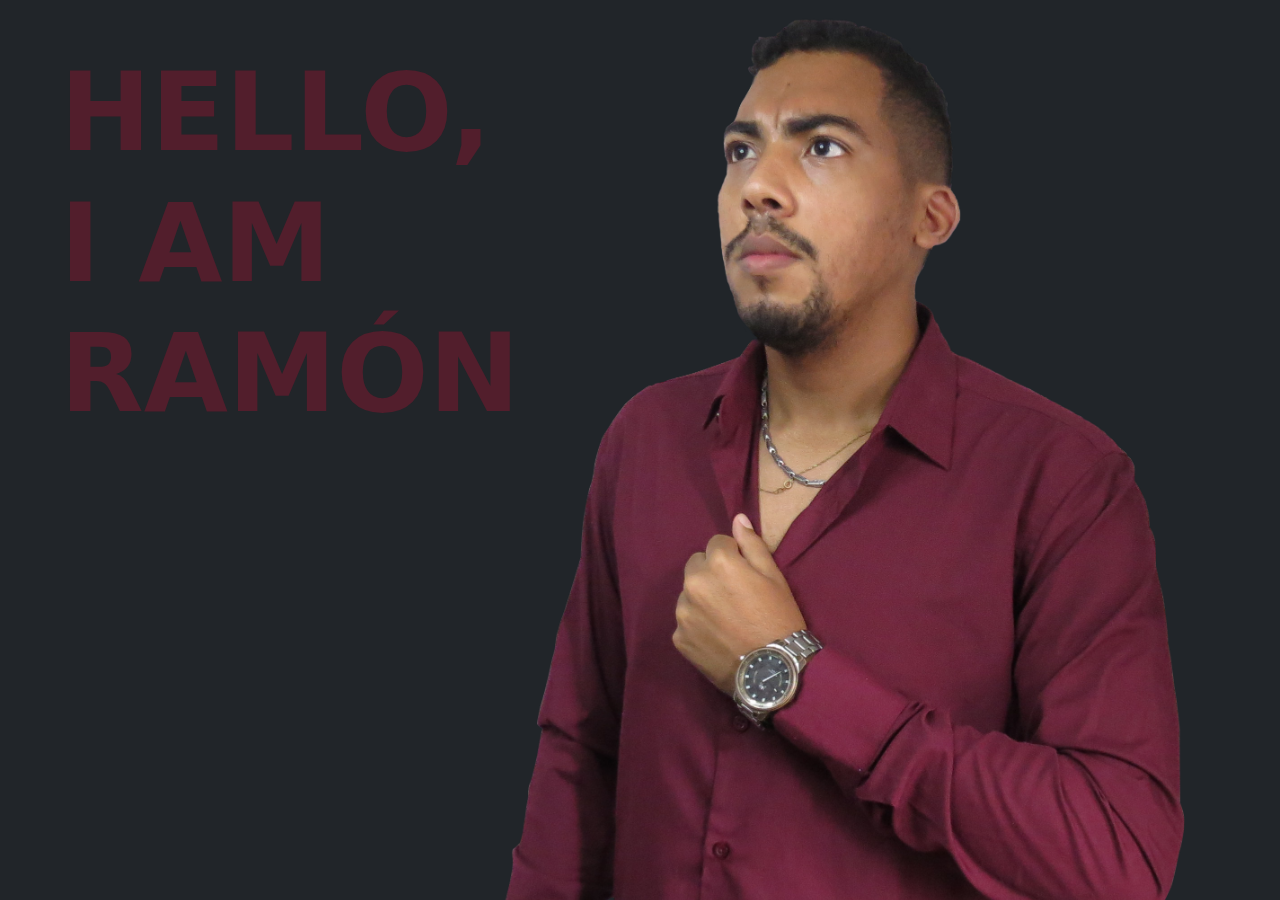
==== index.html @ e4e16ec5 "Listo para subir" ====
<!DOCTYPE html>
<html lang="en">

<head>
  <meta charset="UTF-8">
  <meta http-equiv="X-UA-Compatible" content="IE=edge">
  <meta name="viewport" content="width=device-width, initial-scale=1.0">
  <title>Ramon Lopez | Home</title>
  <link rel="stylesheet" href="./css/style.css">
  <script src="./alo.js"></script>
</head>

<body class="bg-dark">
  <main>
    <div class="container-fluid">
      <div class="d-flex flex-wrap">
        <div class="w-50 mt-5">
          <h1 class="ft-regulador">

            <a class="text-decoration-none" href="./works/index.html" style="color: #521e2c;">
              <div class="align-self-start ps-lg-5 ps-sm-3 on-hover-40 animate  animate-hello">
              </div>
            </a>
            <a href="./contact/index.html" class="text-decoration-none" style="color: #521e2c;">
              <div class="align-self-start ps-lg-5 ps-sm-3 on-hover-40 animate delay04 animate-IAM">

              </div>
            </a>
            <a href="./about/index.html" class="text-decoration-none" style="color: #521e2c;">
              <div class="align-self-start ps-lg-5 ps-sm-3 on-hover-40 animate delay08 animate-RAMON">

              </div>
            </a>

          </h1>
        </div>
        <div class="me-3 p-2 ">
          <div class="bg-img">

          </div>
        </div>
      </div>
    </div>
  </main>
</body>

</html>
---- css/style.css ----
@charset "UTF-8";
.ft-regulador {
  font-size: 6.8rem;
  font-weight: bolder;
}

.bg-img {
  z-index: -9;
  position: fixed;
  top: 0;
  right: 0;
  bottom: 0;
  left: 35%;
  background-image: url("../assets/img/ramon.png");
  background-repeat: no-repeat;
  background-size: cover;
  -webkit-animation: bg-photo 1.2s cubic-bezier(0.5, 0.6, 0.6, 1);
  animation: bg-photo 1.2s cubic-bezier(0.5, 0.6, 0.6, 1);
  -webkit-animation-duration: 1.2s;
  animation-duration: 1.2s;
  -webkit-animation-timing-function: cubic-bezier(0.5, 0.6, 0.6, 1);
  animation-timing-function: cubic-bezier(0.5, 0.6, 0.6, 1);
  -webkit-animation-delay: 0s;
  animation-delay: 0s;
  -webkit-animation-iteration-count: 1;
  animation-iteration-count: 1;
  -webkit-animation-direction: normal;
  animation-direction: normal;
  animation-fill-mode: backwards;
  -webkit-animation-play-state: running;
  animation-play-state: running;
  -webkit-animation-name: bg-photo;
  animation-name: bg-photo;
  -webkit-animation-fill-mode: backwards;
  animation-fill-mode: backwards;
}

.bg-jumbotron04 {
  background-image: url(../assets/img/Safety.png);
  background-position: center;
  background-size: cover;
  background-repeat: no-repeat;
  -o-object-fit: cover;
  object-fit: cover;
  -ms-interpolation-mode: nearest-neighbor;
  image-rendering: -moz-crisp-edges;
  image-rendering: pixelated;
}

.bg-jumbotron04:hover {
  background-image: url(../assets/img/Safety2.png);
  background-position: center;
  background-size: cover;
  background-repeat: no-repeat;
  -o-object-fit: cover;
  object-fit: cover;
  -ms-interpolation-mode: nearest-neighbor;
  image-rendering: -moz-crisp-edges;
  image-rendering: pixelated;
  -webkit-animation: animate 0.8s cubic-bezier(0.2, 0.6, 0.2, 1);
  animation: animate 0.8s cubic-bezier(0.2, 0.6, 0.2, 1);
  -webkit-animation-fill-mode: backwards;
  animation-fill-mode: backwards;
}

.bg-jumbotron03 {
  background-image: url(../assets/img/Sisdeci.png);
  background-position: center;
  background-size: cover;
  background-repeat: no-repeat;
  -o-object-fit: cover;
  object-fit: cover;
  -ms-interpolation-mode: nearest-neighbor;
  image-rendering: -moz-crisp-edges;
  image-rendering: pixelated;
}

.bg-jumbotron03:hover {
  background-image: url(../assets/img/pf-s73-eve-set-14-mockup3343432.png);
  background-position: center;
  background-size: cover;
  background-repeat: no-repeat;
  -o-object-fit: cover;
  object-fit: cover;
  -ms-interpolation-mode: nearest-neighbor;
  image-rendering: -moz-crisp-edges;
  image-rendering: pixelated;
  -webkit-animation: animate 0.8s cubic-bezier(0.2, 0.6, 0.2, 1);
  animation: animate 0.8s cubic-bezier(0.2, 0.6, 0.2, 1);
  -webkit-animation-fill-mode: backwards;
  animation-fill-mode: backwards;
}

.bg-jumbotron02 {
  background-image: url(../assets/img/Catarsis2.png);
  background-position: center;
  background-size: cover;
  background-repeat: no-repeat;
  -o-object-fit: cover;
  object-fit: cover;
  -ms-interpolation-mode: nearest-neighbor;
  image-rendering: -moz-crisp-edges;
  image-rendering: pixelated;
}

.bg-jumbotron02:hover {
  background-image: url(../assets/img/Catarsis.png);
  background-position: center;
  background-size: cover;
  background-repeat: no-repeat;
  -o-object-fit: cover;
  object-fit: cover;
  -ms-interpolation-mode: nearest-neighbor;
  image-rendering: -moz-crisp-edges;
  image-rendering: pixelated;
  -webkit-animation: animate 0.8s cubic-bezier(0.2, 0.6, 0.2, 1);
  animation: animate 0.8s cubic-bezier(0.2, 0.6, 0.2, 1);
  -webkit-animation-fill-mode: backwards;
  animation-fill-mode: backwards;
}

.bg-jumbotron01 {
  background-image: url(../assets/img/Marabans.png);
  background-position: center;
  background-size: cover;
  background-repeat: no-repeat;
  -o-object-fit: cover;
  object-fit: cover;
  -ms-interpolation-mode: nearest-neighbor;
  image-rendering: -moz-crisp-edges;
  image-rendering: pixelated;
}

.bg-jumbotron01:hover {
  background-image: url(../assets/img/Maraban_Mockup.png);
  background-position: center;
  background-size: cover;
  background-repeat: no-repeat;
  -o-object-fit: cover;
  object-fit: cover;
  -ms-interpolation-mode: nearest-neighbor;
  image-rendering: -moz-crisp-edges;
  image-rendering: pixelated;
  -webkit-animation: animate 0.8s cubic-bezier(0.2, 0.6, 0.2, 1);
  animation: animate 0.8s cubic-bezier(0.2, 0.6, 0.2, 1);
  -webkit-animation-fill-mode: backwards;
  animation-fill-mode: backwards;
}

.animate-hello:after {
  content: "HELLO,";
}

.animate-hello:hover:after {
  content: "WORKS";
}

.animate-IAM:after {
  content: "I AM";
}

.animate-IAM:hover:after {
  content: "CONTACT";
}

.animate-RAMON:after {
  content: "RAMÓN";
}

.animate-RAMON:hover:after {
  content: "ABOUT ME";
}

.animate {
  -webkit-animation: animate 0.8s cubic-bezier(0.2, 0.6, 0.2, 1);
  animation: animate 0.8s cubic-bezier(0.2, 0.6, 0.2, 1);
  -webkit-animation-fill-mode: backwards;
  animation-fill-mode: backwards;
}

.delay04 {
  -webkit-animation-delay: 0.4s;
  animation-delay: 0.4s;
}

.delay08 {
  -webkit-animation-delay: 0.8s;
  animation-delay: 0.8s;
}

.on-hover-40 {
  transition: all 0.4s cubic-bezier(0.2, 0.6, 0.2, 1);
}

.new-font {
  font-size: 3em;
  color: whitesmoke;
}

@-webkit-keyframes bg-photo {
  0% {
    opacity: 0;
    transform: scale(1.1);
  }
  100% {
    opacity: 1;
    transform: scale(1);
  }
}

@keyframes bg-photo {
  0% {
    opacity: 0;
    transform: scale(1.1);
  }
  100% {
    opacity: 1;
    transform: scale(1);
  }
}
@-webkit-keyframes animate {
  0% {
    opacity: 0;
    transform: translateY(3vh);
  }
  100% {
    opacity: 1;
    transform: translateY(0%);
  }
}
@keyframes animate {
  0% {
    opacity: 0;
    transform: translateY(3vh);
  }
  100% {
    opacity: 1;
    transform: translateY(0%);
  }
}
/*Ajustar la imagenes-Responsive*/
@media only screen and (min-width: 320px) and (max-width: 768px) {
  .bg-jumbotron04 {
    background-image: url(../assets/img/Safety2.png);
    background-position: center;
    background-size: cover;
    background-repeat: no-repeat;
    -o-object-fit: cover;
    object-fit: cover;
    -ms-interpolation-mode: nearest-neighbor;
    image-rendering: -moz-crisp-edges;
    image-rendering: pixelated;
  }

  .bg-jumbotron04:hover {
    background-image: url(../assets/img/Safety.png);
    background-position: center;
    background-size: cover;
    background-repeat: no-repeat;
    -o-object-fit: cover;
    object-fit: cover;
    -ms-interpolation-mode: nearest-neighbor;
    image-rendering: -moz-crisp-edges;
    image-rendering: pixelated;
    -webkit-animation: animate 0.8s cubic-bezier(0.2, 0.6, 0.2, 1);
    animation: animate 0.8s cubic-bezier(0.2, 0.6, 0.2, 1);
    -webkit-animation-fill-mode: backwards;
    animation-fill-mode: backwards;
  }

  .bg-jumbotron03 {
    background-image: url(../assets/img/pf-s73-eve-set-14-mockup3343432.png);
    background-position: center;
    background-size: cover;
    background-repeat: no-repeat;
    -o-object-fit: cover;
    object-fit: cover;
    -ms-interpolation-mode: nearest-neighbor;
    image-rendering: -moz-crisp-edges;
    image-rendering: pixelated;
  }

  .bg-jumbotron03:hover {
    background-image: url(../assets/img/Sisdeci.png);
    background-position: center;
    background-size: cover;
    background-repeat: no-repeat;
    -o-object-fit: cover;
    object-fit: cover;
    -ms-interpolation-mode: nearest-neighbor;
    image-rendering: -moz-crisp-edges;
    image-rendering: pixelated;
    -webkit-animation: animate 0.8s cubic-bezier(0.2, 0.6, 0.2, 1);
    animation: animate 0.8s cubic-bezier(0.2, 0.6, 0.2, 1);
    -webkit-animation-fill-mode: backwards;
    animation-fill-mode: backwards;
  }

  .bg-img {
    z-index: -9;
    position: fixed;
    top: 45%;
    right: 0;
    bottom: 0;
    left: 64%;
    background-image: url("../assets/img/ramon.png");
    background-repeat: no-repeat;
    background-size: cover;
    -webkit-animation: bg-photo 1.2s cubic-bezier(0.5, 0.6, 0.6, 1);
    animation: bg-photo 1.2s cubic-bezier(0.5, 0.6, 0.6, 1);
    -webkit-animation-duration: 1.2s;
    animation-duration: 1.2s;
    -webkit-animation-timing-function: cubic-bezier(0.5, 0.6, 0.6, 1);
    animation-timing-function: cubic-bezier(0.5, 0.6, 0.6, 1);
    -webkit-animation-delay: 0s;
    animation-delay: 0s;
    -webkit-animation-iteration-count: 1;
    animation-iteration-count: 1;
    -webkit-animation-direction: normal;
    animation-direction: normal;
    animation-fill-mode: backwards;
    -webkit-animation-play-state: running;
    animation-play-state: running;
    -webkit-animation-name: bg-photo;
    animation-name: bg-photo;
    -webkit-animation-fill-mode: backwards;
    animation-fill-mode: backwards;
  }

  .ft-regulador {
    font-size: 4.4rem;
    font-weight: bolder;
  }

  .ft-p-regul {
    font-size: 1.1rem;
    font-weight: 500;
  }
}
@media (min-width: 768px) and (max-width: 991.98px) {
  .bg-jumbotron04 {
    background-image: url(../assets/img/Safety2.png);
    background-position: center;
    background-size: cover;
    background-repeat: no-repeat;
    -o-object-fit: cover;
    object-fit: cover;
    -ms-interpolation-mode: nearest-neighbor;
    image-rendering: -moz-crisp-edges;
    image-rendering: pixelated;
  }

  .bg-jumbotron04:hover {
    background-image: url(../assets/img/Safety.png);
    background-position: center;
    background-size: cover;
    background-repeat: no-repeat;
    -o-object-fit: cover;
    object-fit: cover;
    -ms-interpolation-mode: nearest-neighbor;
    image-rendering: -moz-crisp-edges;
    image-rendering: pixelated;
    -webkit-animation: animate 0.8s cubic-bezier(0.2, 0.6, 0.2, 1);
    animation: animate 0.8s cubic-bezier(0.2, 0.6, 0.2, 1);
    -webkit-animation-fill-mode: backwards;
    animation-fill-mode: backwards;
  }

  .bg-jumbotron03 {
    background-image: url(../assets/img/pf-s73-eve-set-14-mockup3343432.png);
    background-position: center;
    background-size: cover;
    background-repeat: no-repeat;
    -o-object-fit: cover;
    object-fit: cover;
    -ms-interpolation-mode: nearest-neighbor;
    image-rendering: -moz-crisp-edges;
    image-rendering: pixelated;
  }

  .bg-jumbotron03:hover {
    background-image: url(../assets/img/Sisdeci.png);
    background-position: center;
    background-size: cover;
    background-repeat: no-repeat;
    -o-object-fit: cover;
    object-fit: cover;
    -ms-interpolation-mode: nearest-neighbor;
    image-rendering: -moz-crisp-edges;
    image-rendering: pixelated;
    -webkit-animation: animate 0.8s cubic-bezier(0.2, 0.6, 0.2, 1);
    animation: animate 0.8s cubic-bezier(0.2, 0.6, 0.2, 1);
    -webkit-animation-fill-mode: backwards;
    animation-fill-mode: backwards;
  }

  .bg-img {
    z-index: -9;
    position: fixed;
    top: 45%;
    right: 0;
    bottom: 0;
    left: 64%;
    background-image: url("../assets/img/ramon.png");
    background-repeat: no-repeat;
    background-size: cover;
    -webkit-animation: bg-photo 1.2s cubic-bezier(0.5, 0.6, 0.6, 1);
    animation: bg-photo 1.2s cubic-bezier(0.5, 0.6, 0.6, 1);
    -webkit-animation-duration: 1.2s;
    animation-duration: 1.2s;
    -webkit-animation-timing-function: cubic-bezier(0.5, 0.6, 0.6, 1);
    animation-timing-function: cubic-bezier(0.5, 0.6, 0.6, 1);
    -webkit-animation-delay: 0s;
    animation-delay: 0s;
    -webkit-animation-iteration-count: 1;
    animation-iteration-count: 1;
    -webkit-animation-direction: normal;
    animation-direction: normal;
    animation-fill-mode: backwards;
    -webkit-animation-play-state: running;
    animation-play-state: running;
    -webkit-animation-name: bg-photo;
    animation-name: bg-photo;
    -webkit-animation-fill-mode: backwards;
    animation-fill-mode: backwards;
  }

  .ft-regulador {
    font-size: 4.4rem;
    font-weight: bolder;
  }

  .ft-p-regul {
    font-size: 1.7rem;
    font-weight: 500;
  }
}
/*!
 * Bootstrap v5.1.3 (https://getbootstrap.com/)
 * Copyright 2011-2021 The Bootstrap Authors
 * Copyright 2011-2021 Twitter, Inc.
 * Licensed under MIT (https://github.com/twbs/bootstrap/blob/main/LICENSE)
 */
:root {
  --bs-blue: #0d6efd;
  --bs-indigo: #6610f2;
  --bs-purple: #6f42c1;
  --bs-pink: #d63384;
  --bs-red: #dc3545;
  --bs-orange: #fd7e14;
  --bs-yellow: #ffc107;
  --bs-green: #198754;
  --bs-teal: #20c997;
  --bs-cyan: #0dcaf0;
  --bs-white: #fff;
  --bs-gray: #6c757d;
  --bs-gray-dark: #343a40;
  --bs-gray-100: #f8f9fa;
  --bs-gray-200: #e9ecef;
  --bs-gray-300: #dee2e6;
  --bs-gray-400: #ced4da;
  --bs-gray-500: #adb5bd;
  --bs-gray-600: #6c757d;
  --bs-gray-700: #495057;
  --bs-gray-800: #343a40;
  --bs-gray-900: #212529;
  --bs-primary: #0d6efd;
  --bs-secondary: #6c757d;
  --bs-success: #198754;
  --bs-info: #0dcaf0;
  --bs-warning: #ffc107;
  --bs-danger: #dc3545;
  --bs-light: #f8f9fa;
  --bs-dark: #212529;
  --bs-primary-rgb: 13, 110, 253;
  --bs-secondary-rgb: 108, 117, 125;
  --bs-success-rgb: 25, 135, 84;
  --bs-info-rgb: 13, 202, 240;
  --bs-warning-rgb: 255, 193, 7;
  --bs-danger-rgb: 220, 53, 69;
  --bs-light-rgb: 248, 249, 250;
  --bs-dark-rgb: 33, 37, 41;
  --bs-white-rgb: 255, 255, 255;
  --bs-black-rgb: 0, 0, 0;
  --bs-body-color-rgb: 33, 37, 41;
  --bs-body-bg-rgb: 255, 255, 255;
  --bs-font-sans-serif: system-ui, -apple-system, "Segoe UI", Roboto, "Helvetica Neue", Arial, "Noto Sans",
    "Liberation Sans", sans-serif, "Apple Color Emoji", "Segoe UI Emoji", "Segoe UI Symbol", "Noto Color Emoji";
  --bs-font-monospace: SFMono-Regular, Menlo, Monaco, Consolas, "Liberation Mono", "Courier New", monospace;
  --bs-gradient: linear-gradient(180deg, rgba(255, 255, 255, 0.15), rgba(255, 255, 255, 0));
  --bs-body-font-family: var(--bs-font-sans-serif);
  --bs-body-font-size: 1rem;
  --bs-body-font-weight: 400;
  --bs-body-line-height: 1.5;
  --bs-body-color: #212529;
  --bs-body-bg: #fff;
}

*,
*::before,
*::after {
  box-sizing: border-box;
}

@media (prefers-reduced-motion: no-preference) {
  :root {
    scroll-behavior: smooth;
  }
}

body {
  margin: 0;
  font-family: var(--bs-body-font-family);
  font-size: var(--bs-body-font-size);
  font-weight: var(--bs-body-font-weight);
  line-height: var(--bs-body-line-height);
  color: var(--bs-body-color);
  text-align: var(--bs-body-text-align);
  background-color: var(--bs-body-bg);
  -webkit-text-size-adjust: 100%;
  -webkit-tap-highlight-color: rgba(0, 0, 0, 0);
}

h5,
.h5,
h3,
.h3,
h2,
.h2,
h1,
.h1 {
  margin-top: 0;
  margin-bottom: 0.5rem;
  font-weight: 500;
  line-height: 1.2;
}

h1,
.h1 {
  font-size: calc(1.375rem + 1.5vw);
}
@media (min-width: 1200px) {
  h1,
  .h1 {
    font-size: 2.5rem;
  }
}

h2,
.h2 {
  font-size: calc(1.325rem + 0.9vw);
}
@media (min-width: 1200px) {
  h2,
  .h2 {
    font-size: 2rem;
  }
}

h3,
.h3 {
  font-size: calc(1.3rem + 0.6vw);
}
@media (min-width: 1200px) {
  h3,
  .h3 {
    font-size: 1.75rem;
  }
}

h5,
.h5 {
  font-size: 1.25rem;
}

p {
  margin-top: 0;
  margin-bottom: 1rem;
}

a {
  color: #0d6efd;
  text-decoration: underline;
}
a:hover {
  color: #0a58ca;
}

a:not([href]):not([class]),
a:not([href]):not([class]):hover {
  color: inherit;
  text-decoration: none;
}

pre {
  font-family: var(--bs-font-monospace);
  font-size: 1em;
  direction: ltr /* rtl:ignore */;
  unicode-bidi: bidi-override;
}

pre {
  display: block;
  margin-top: 0;
  margin-bottom: 1rem;
  overflow: auto;
  font-size: 0.875em;
}

img {
  vertical-align: middle;
}

::-moz-focus-inner {
  padding: 0;
  border-style: none;
}

::-webkit-datetime-edit-fields-wrapper,
::-webkit-datetime-edit-text,
::-webkit-datetime-edit-minute,
::-webkit-datetime-edit-hour-field,
::-webkit-datetime-edit-day-field,
::-webkit-datetime-edit-month-field,
::-webkit-datetime-edit-year-field {
  padding: 0;
}

::-webkit-inner-spin-button {
  height: auto;
}

/* rtl:raw:
[type="tel"],
[type="url"],
[type="email"],
[type="number"] {
  direction: ltr;
}
*/
::-webkit-search-decoration {
  -webkit-appearance: none;
}

::-webkit-color-swatch-wrapper {
  padding: 0;
}

::-webkit-file-upload-button {
  font: inherit;
}

::file-selector-button {
  font: inherit;
}

::-webkit-file-upload-button {
  font: inherit;
  -webkit-appearance: button;
}

.img-fluid {
  max-width: 100%;
  height: auto;
}

.container,
.container-fluid {
  width: 100%;
  padding-right: var(--bs-gutter-x, 0.75rem);
  padding-left: var(--bs-gutter-x, 0.75rem);
  margin-right: auto;
  margin-left: auto;
}

@media (min-width: 576px) {
  .container {
    max-width: 540px;
  }
}
@media (min-width: 768px) {
  .container {
    max-width: 720px;
  }
}
@media (min-width: 992px) {
  .container {
    max-width: 960px;
  }
}
@media (min-width: 1200px) {
  .container {
    max-width: 1140px;
  }
}
@media (min-width: 1400px) {
  .container {
    max-width: 1320px;
  }
}
.row {
  --bs-gutter-x: 1.5rem;
  --bs-gutter-y: 0;
  display: flex;
  flex-wrap: wrap;
  margin-top: calc(-1 * var(--bs-gutter-y));
  margin-right: calc(-0.5 * var(--bs-gutter-x));
  margin-left: calc(-0.5 * var(--bs-gutter-x));
}
.row > * {
  flex-shrink: 0;
  width: 100%;
  max-width: 100%;
  padding-right: calc(var(--bs-gutter-x) * 0.5);
  padding-left: calc(var(--bs-gutter-x) * 0.5);
  margin-top: var(--bs-gutter-y);
}

.col-6 {
  flex: 0 0 auto;
  width: 50%;
}

.col-12 {
  flex: 0 0 auto;
  width: 100%;
}

@media (min-width: 576px) {
  .col-sm-12 {
    flex: 0 0 auto;
    width: 100%;
  }
}
@media (min-width: 768px) {
  .col-md-6 {
    flex: 0 0 auto;
    width: 50%;
  }

  .col-md-12 {
    flex: 0 0 auto;
    width: 100%;
  }
}
@media (min-width: 992px) {
  .col-lg-6 {
    flex: 0 0 auto;
    width: 50%;
  }
}

.card {
  position: relative;
  display: flex;
  flex-direction: column;
  min-width: 0;
  word-wrap: break-word;
  background-color: #fff;
  background-clip: border-box;
  border: 1px solid rgba(0, 0, 0, 0.125);
  border-radius: 0.25rem;
}

.card-body {
  flex: 1 1 auto;
  padding: 1rem 1rem;
}

.card-title {
  margin-bottom: 0.5rem;
}

.card-text:last-child {
  margin-bottom: 0;
}

.card-img-top {
  width: 100%;
}

.card-img-top {
  border-top-left-radius: calc(0.25rem - 1px);
  border-top-right-radius: calc(0.25rem - 1px);
}

@-webkit-keyframes progress-bar-stripes {
  0% {
    background-position-x: 1rem;
  }
}

@keyframes progress-bar-stripes {
  0% {
    background-position-x: 1rem;
  }
}

/* rtl:begin:ignore */

/* rtl:end:ignore */

/* rtl:options: {
  "autoRename": true,
  "stringMap":[ {
    "name"    : "prev-next",
    "search"  : "prev",
    "replace" : "next"
  } ]
} */

@-webkit-keyframes spinner-border {
  to {
    transform: rotate(360deg) /* rtl:ignore */;
  }
}

@keyframes spinner-border {
  to {
    transform: rotate(360deg) /* rtl:ignore */;
  }
}

@-webkit-keyframes spinner-grow {
  0% {
    transform: scale(0);
  }
  50% {
    opacity: 1;
    transform: none;
  }
}

@keyframes spinner-grow {
  0% {
    transform: scale(0);
  }
  50% {
    opacity: 1;
    transform: none;
  }
}

@-webkit-keyframes placeholder-glow {
  50% {
    opacity: 0.2;
  }
}

@keyframes placeholder-glow {
  50% {
    opacity: 0.2;
  }
}

@-webkit-keyframes placeholder-wave {
  100% {
    -webkit-mask-position: -200% 0%;
    mask-position: -200% 0%;
  }
}

@keyframes placeholder-wave {
  100% {
    -webkit-mask-position: -200% 0%;
    mask-position: -200% 0%;
  }
}

.fixed-top {
  position: fixed;
  top: 0;
  right: 0;
  left: 0;
  z-index: 1030;
}

.d-flex {
  display: flex !important;
}

.border {
  border: 1px solid #dee2e6 !important;
}

.border-dark {
  border-color: #212529 !important;
}

.w-50 {
  width: 50% !important;
}

.flex-wrap {
  flex-wrap: wrap !important;
}

.align-self-start {
  align-self: flex-start !important;
}

.m-2 {
  margin: 0.5rem !important;
}

.m-5 {
  margin: 3rem !important;
}

.mx-5 {
  margin-right: 3rem !important;
  margin-left: 3rem !important;
}

.my-4 {
  margin-top: 1.5rem !important;
  margin-bottom: 1.5rem !important;
}

.my-5 {
  margin-top: 3rem !important;
  margin-bottom: 3rem !important;
}

.mt-2 {
  margin-top: 0.5rem !important;
}

.mt-5 {
  margin-top: 3rem !important;
}

.me-3 {
  margin-right: 1rem !important;
}

.p-0 {
  padding: 0 !important;
}

.p-2 {
  padding: 0.5rem !important;
}

.p-5 {
  padding: 3rem !important;
}

.px-3 {
  padding-right: 1rem !important;
  padding-left: 1rem !important;
}

.py-2 {
  padding-top: 0.5rem !important;
  padding-bottom: 0.5rem !important;
}

.py-5 {
  padding-top: 3rem !important;
  padding-bottom: 3rem !important;
}

.pt-5 {
  padding-top: 3rem !important;
}

.fs-5 {
  font-size: 1.25rem !important;
}

.fw-bold {
  font-weight: 700 !important;
}

.text-center {
  text-align: center !important;
}

.text-decoration-none {
  text-decoration: none !important;
}

/* rtl:begin:remove */

/* rtl:end:remove */

.text-light {
  --bs-text-opacity: 1;
  color: rgba(var(--bs-light-rgb), var(--bs-text-opacity)) !important;
}

.bg-light {
  --bs-bg-opacity: 1;
  background-color: rgba(var(--bs-light-rgb), var(--bs-bg-opacity)) !important;
}

.bg-dark {
  --bs-bg-opacity: 1;
  background-color: rgba(var(--bs-dark-rgb), var(--bs-bg-opacity)) !important;
}

.rounded {
  border-radius: 0.25rem !important;
}

@media (min-width: 576px) {
  .m-sm-5 {
    margin: 3rem !important;
  }

  .ps-sm-3 {
    padding-left: 1rem !important;
  }
}
@media (min-width: 768px) {
  .m-md-2 {
    margin: 0.5rem !important;
  }
}
@media (min-width: 992px) {
  .m-lg-2 {
    margin: 0.5rem !important;
  }

  .ps-lg-5 {
    padding-left: 3rem !important;
  }
} /*# sourceMappingURL=custom.css.map */
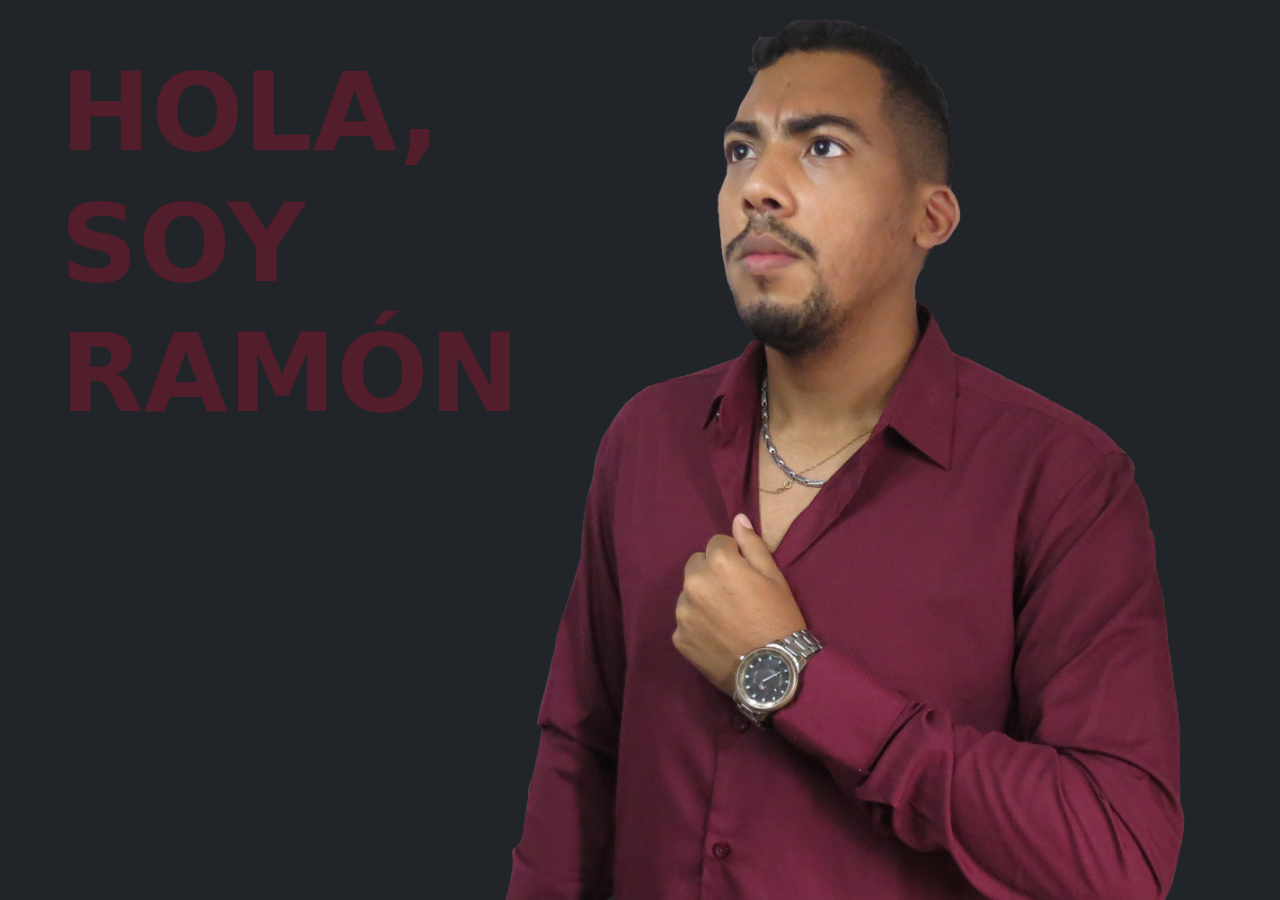
==== commit cfeef11a: "Acomodar Palabras e identificcion de tap" ====
--- a/index.html
+++ b/index.html
@@ -33,6 +33,9 @@
             </a>
 
           </h1>
+          <div class="fixed-bottom">
+            <p class="text-center fw-bold text-light tap">Seleccione en cualquier lugar</p>
+          </div>
         </div>
         <div class="me-3 p-2 ">
           <div class="bg-img">
--- a/css/style.css
+++ b/css/style.css
@@ -1,4 +1,9 @@
 @charset "UTF-8";
+
+.tap {
+  opacity: 0;
+}
+
 .ft-regulador {
   font-size: 6.8rem;
   font-weight: bolder;
@@ -148,19 +153,19 @@
 }
 
 .animate-hello:after {
-  content: "HELLO,";
+  content: "HOLA,";
 }
 
 .animate-hello:hover:after {
-  content: "WORKS";
+  content: "TRABAJOS";
 }
 
 .animate-IAM:after {
-  content: "I AM";
+  content: "SOY";
 }
 
 .animate-IAM:hover:after {
-  content: "CONTACT";
+  content: "CONTACTO";
 }
 
 .animate-RAMON:after {
@@ -168,7 +173,7 @@
 }
 
 .animate-RAMON:hover:after {
-  content: "ABOUT ME";
+  content: "SOBRE MI";
 }
 
 .animate {
@@ -238,8 +243,31 @@
     transform: translateY(0%);
   }
 }
+@-webkit-keyframes bounce {
+  0% {
+    transform: translateY(0px);
+  }
+  100% {
+    transform: translateY(-8px);
+  }
+}
+@keyframes bounce {
+  0% {
+    transform: translateY(0px);
+  }
+  100% {
+    transform: translateY(-8px);
+  }
+}
 /*Ajustar la imagenes-Responsive*/
 @media only screen and (min-width: 320px) and (max-width: 768px) {
+  .tap {
+    opacity: 1;
+    animation: bounce 1s infinite alternate;
+    -webkit-animation: bounce 0.5s cubic-bezier(0.5, 0.6, 0.6, 1) infinite alternate;
+    animation: bounce 0.5s cubic-bezier(0.5, 0.6, 0.6, 1) infinite alternate;
+  }
+
   .bg-jumbotron04 {
     background-image: url(../assets/img/Safety2.png);
     background-position: center;
@@ -338,6 +366,13 @@
   }
 }
 @media (min-width: 768px) and (max-width: 991.98px) {
+  .tap {
+    opacity: 1;
+    animation: bounce 1s infinite alternate;
+    -webkit-animation: bounce 0.5s cubic-bezier(0.5, 0.6, 0.6, 1) infinite alternate;
+    animation: bounce 0.5s cubic-bezier(0.5, 0.6, 0.6, 1) infinite alternate;
+  }
+
   .bg-jumbotron04 {
     background-image: url(../assets/img/Safety2.png);
     background-position: center;
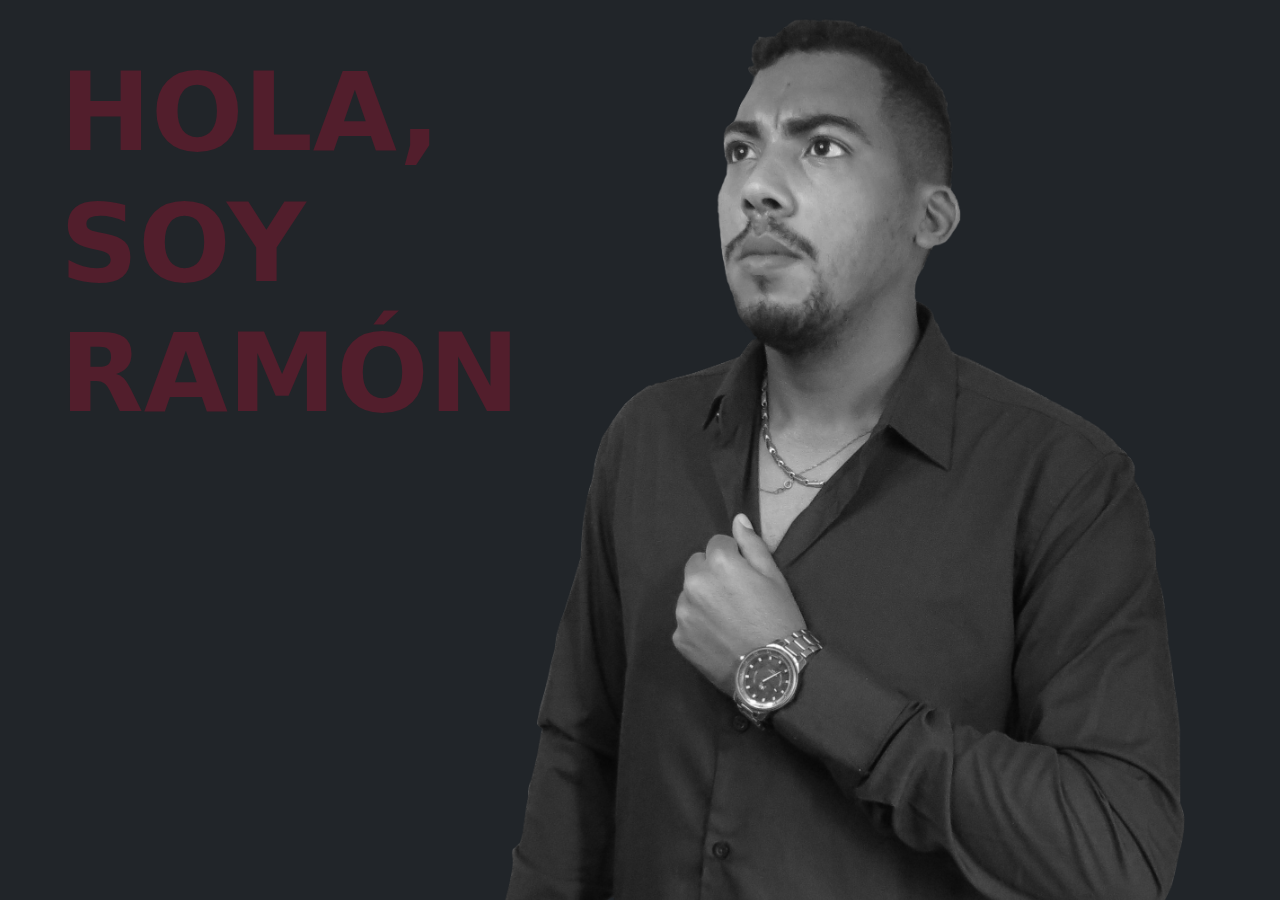
==== commit dc7f77fd: "changes for updates" ====
--- a/index.html
+++ b/index.html
@@ -34,7 +34,7 @@
 
           </h1>
           <div class="fixed-bottom">
-            <p class="text-center fw-bold text-light tap">Seleccione en cualquier lugar</p>
+            <p class="align-self-start ps-lg-5 ps-sm-3 fw-bold text-light tap">Seleccione una palabra</p>
           </div>
         </div>
         <div class="me-3 p-2 ">
--- a/css/style.css
+++ b/css/style.css
@@ -10,6 +10,7 @@
 }
 
 .bg-img {
+  filter: grayscale(1);
   z-index: -9;
   position: fixed;
   top: 0;
@@ -325,12 +326,13 @@
   }
 
   .bg-img {
+    filter: grayscale(1);
     z-index: -9;
     position: fixed;
-    top: 45%;
+    top: 0%;
     right: 0;
     bottom: 0;
-    left: 64%;
+    left: 32%;
     background-image: url("../assets/img/ramon.png");
     background-repeat: no-repeat;
     background-size: cover;
@@ -430,12 +432,13 @@
   }
 
   .bg-img {
+    filter: grayscale(1);
     z-index: -9;
     position: fixed;
-    top: 45%;
+    top: 0;
     right: 0;
     bottom: 0;
-    left: 64%;
+    left: 32%;
     background-image: url("../assets/img/ramon.png");
     background-repeat: no-repeat;
     background-size: cover;
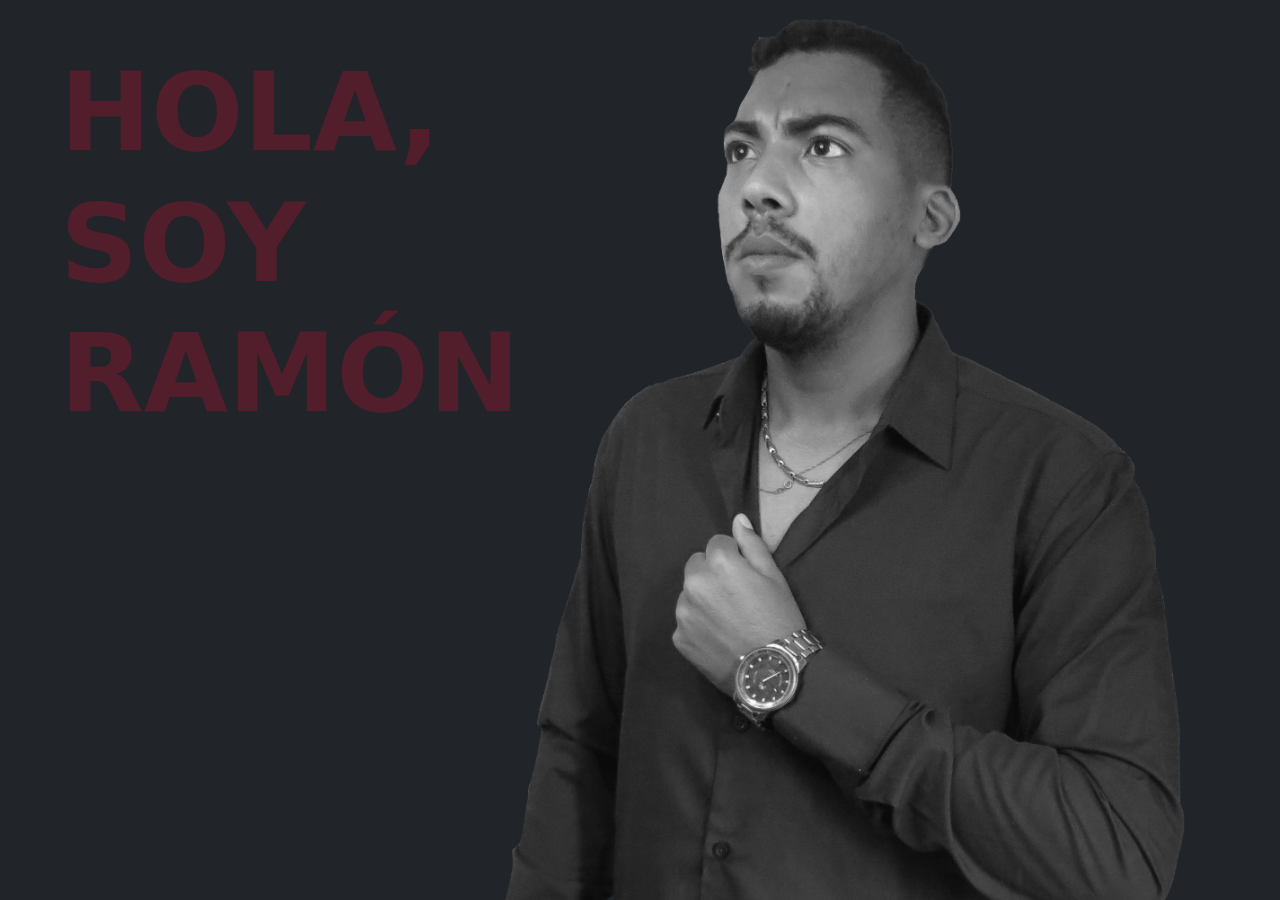
==== commit 81a77d20: "update" ====
--- a/index.html
+++ b/index.html
@@ -7,7 +7,6 @@
   <meta name="viewport" content="width=device-width, initial-scale=1.0">
   <title>Ramon Lopez | Home</title>
   <link rel="stylesheet" href="./css/style.css">
-  <script src="./alo.js"></script>
 </head>
 
 <body class="bg-dark">
@@ -34,7 +33,7 @@
 
           </h1>
           <div class="fixed-bottom">
-            <p class="align-self-start ps-lg-5 ps-sm-3 fw-bold text-light tap">Seleccione una palabra</p>
+            <p class="align-self-start ps-lg-5 ps-sm-3 text-light tap">Seleccione una palabra</p>
           </div>
         </div>
         <div class="me-3 p-2 ">
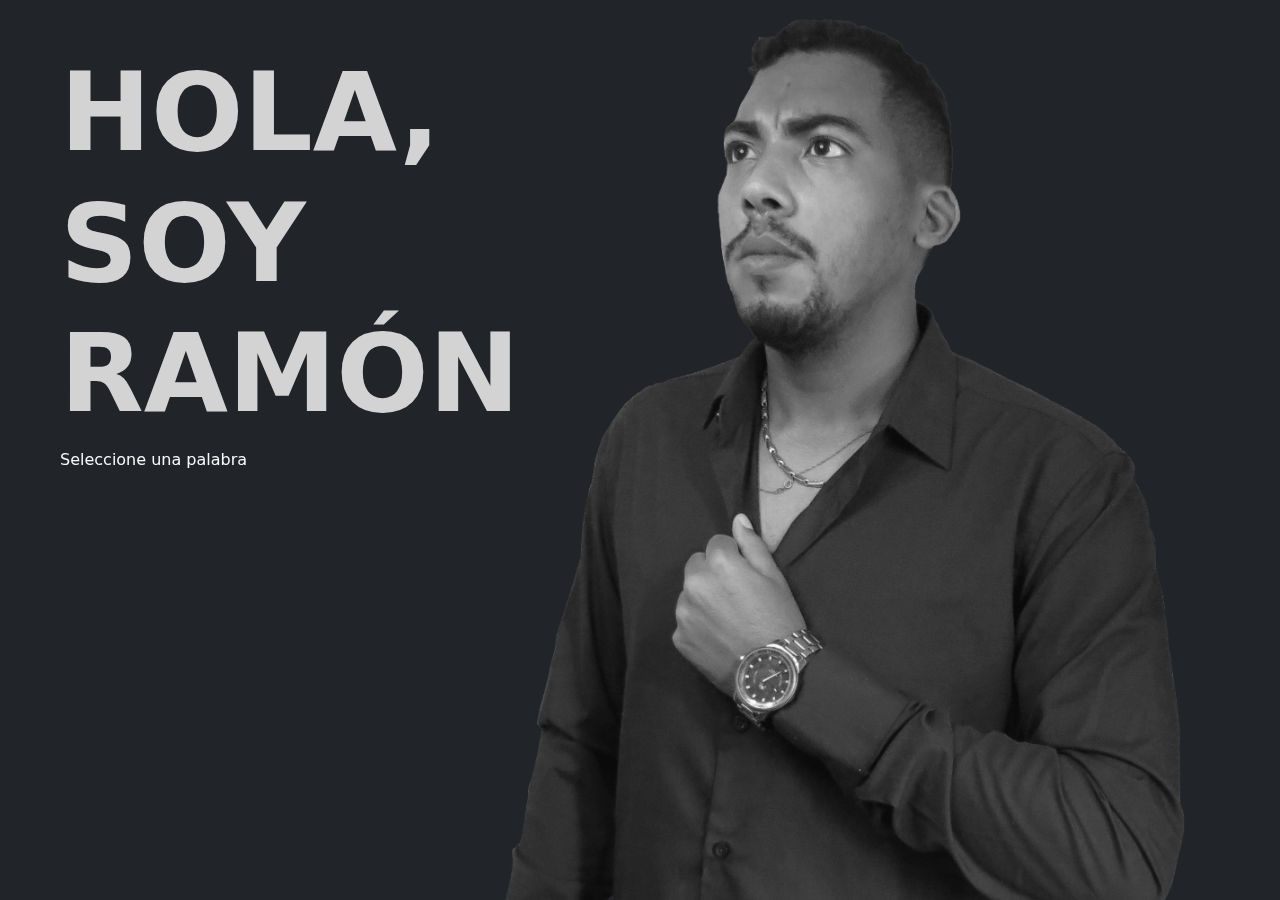
==== commit 8800b27c: "change for updates" ====
--- a/index.html
+++ b/index.html
@@ -16,16 +16,16 @@
         <div class="w-50 mt-5">
           <h1 class="ft-regulador">
 
-            <a class="text-decoration-none" href="./works/index.html" style="color: #521e2c;">
+            <a class="text-decoration-none" href="./works/index.html" style="color: #d3d3d3;">
               <div class="align-self-start ps-lg-5 ps-sm-3 on-hover-40 animate  animate-hello">
               </div>
             </a>
-            <a href="./contact/index.html" class="text-decoration-none" style="color: #521e2c;">
+            <a href="./contact/index.html" class="text-decoration-none" style="color: #d3d3d3;">
               <div class="align-self-start ps-lg-5 ps-sm-3 on-hover-40 animate delay04 animate-IAM">
 
               </div>
             </a>
-            <a href="./about/index.html" class="text-decoration-none" style="color: #521e2c;">
+            <a href="./about/index.html" class="text-decoration-none" style="color: #d3d3d3;">
               <div class="align-self-start ps-lg-5 ps-sm-3 on-hover-40 animate delay08 animate-RAMON">
 
               </div>
--- a/css/style.css
+++ b/css/style.css
@@ -1,7 +1,15 @@
 @charset "UTF-8";
 
+.icon_move:hover {
+  color: #0a58ca;
+  transform: scale(1.1);
+}
+
 .tap {
-  opacity: 0;
+  opacity: 1;
+  animation: bounce 1s infinite alternate;
+  -webkit-animation: bounce 0.5s cubic-bezier(0.5, 0.6, 0.6, 1) infinite alternate;
+  animation: bounce 0.5s cubic-bezier(0.5, 0.6, 0.6, 1) infinite alternate;
 }
 
 .ft-regulador {
@@ -42,7 +50,8 @@
 }
 
 .bg-jumbotron04 {
-  background-image: url(../assets/img/Safety.png);
+  height: 100%;
+  background-image: url(../assets/img/Safety2.png);
   background-position: center;
   background-size: cover;
   background-repeat: no-repeat;
@@ -54,7 +63,7 @@
 }
 
 .bg-jumbotron04:hover {
-  background-image: url(../assets/img/Safety2.png);
+  background-image: url(../assets/img/Safety.png);
   background-position: center;
   background-size: cover;
   background-repeat: no-repeat;
@@ -70,7 +79,8 @@
 }
 
 .bg-jumbotron03 {
-  background-image: url(../assets/img/Sisdeci.png);
+  height: 100%;
+  background-image: url(../assets/img/pf-s73-eve-set-14-mockup3343432.png);
   background-position: center;
   background-size: cover;
   background-repeat: no-repeat;
@@ -82,7 +92,7 @@
 }
 
 .bg-jumbotron03:hover {
-  background-image: url(../assets/img/pf-s73-eve-set-14-mockup3343432.png);
+  background-image: url(../assets/img/Sisdeci.png);
   background-position: center;
   background-size: cover;
   background-repeat: no-repeat;
@@ -98,6 +108,7 @@
 }
 
 .bg-jumbotron02 {
+  height: 100%;
   background-image: url(../assets/img/Catarsis2.png);
   background-position: center;
   background-size: cover;
@@ -126,6 +137,7 @@
 }
 
 .bg-jumbotron01 {
+  height: 100%;
   background-image: url(../assets/img/Marabans.png);
   background-position: center;
   background-size: cover;
@@ -174,7 +186,7 @@
 }
 
 .animate-RAMON:hover:after {
-  content: "SOBRE MI";
+  content: "SOBRE MÍ";
 }
 
 .animate {
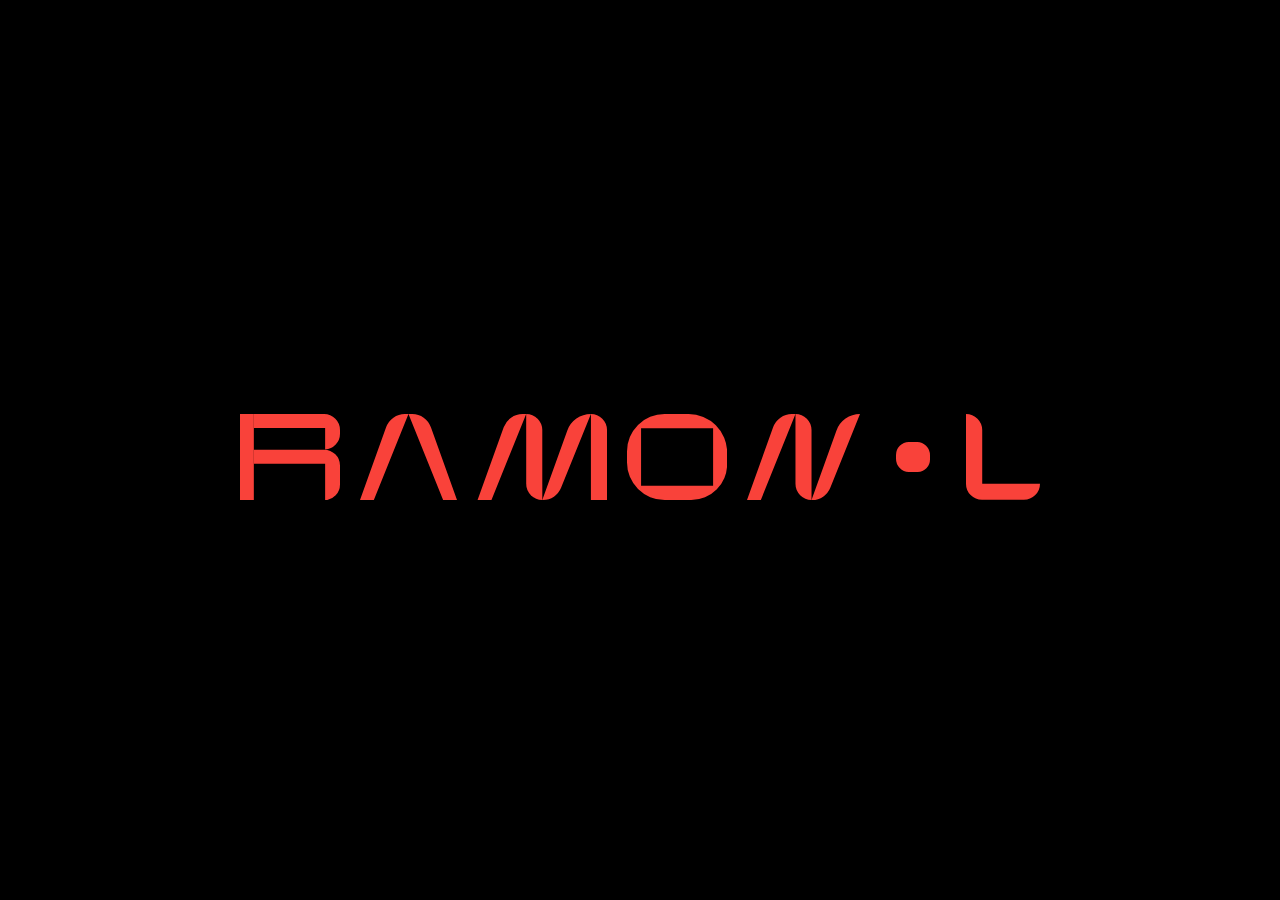
==== commit 9672402f: "Listo para prod." ====
--- a/index.html
+++ b/index.html
@@ -5,12 +5,25 @@
   <meta charset="UTF-8">
   <meta http-equiv="X-UA-Compatible" content="IE=edge">
   <meta name="viewport" content="width=device-width, initial-scale=1.0">
-  <title>Ramon Lopez | Home</title>
-  <link rel="stylesheet" href="./css/style.css">
+  <title>Ramón López | Portafolio</title>
+  <meta name="description"
+    content="¡Hola soy Ramón López!, Desarrollemos tu web o aplicación web juntos, entra aquí y mira mi portafolio.">
+  <link rel="stylesheet" href="./css/styles.css">
+  <script rel="defer" src="./main.js"></script>
 </head>
 
 <body class="bg-dark">
-  <main>
+  <div class="wave">
+    <span style="--item:1"><img src="../assets/img/logo/r.svg" class="logo-height" alt=""></span>
+    <span style="--item:2"><img src="../assets/img/logo/a.svg" class="logo-height" alt=""></span>
+    <span style="--item:3"><img src="../assets/img/logo/m.svg" class="logo-height" alt=""></span>
+    <span style="--item:4"><img src="../assets/img/logo/o.svg" class="logo-height" alt=""></span>
+    <span style="--item:5"><img src="../assets/img/logo/n.svg" class="logo-height" alt=""></span>
+    <span style="--item:6"><img src="../assets/img/logo/punto.svg" class="punto-height" alt=""></span>
+    <span style="--item:7"><img src="../assets/img/logo/l.svg" class="logo-height" alt=""></span>
+  </div>
+
+  <main class="main d-none">
     <div class="container-fluid">
       <div class="d-flex flex-wrap">
         <div class="w-50 mt-5">
--- a/css/styles.css
+++ b/css/styles.css
@@ -0,0 +1,1403 @@
+@charset "UTF-8";
+@import url('https://fonts.googleapis.com/css2?family=Syne:wght@600&display=swap');
+
+.logo-height{
+  height: 6rem;
+  margin: 5px;
+  padding: 5px;
+}
+.punto-height{
+  height: 2rem;
+  margin: 25px;
+  padding: 1px;
+
+}
+.wave{
+  background-color: black;
+  display: flex;
+  justify-content: center;
+  align-items: center;
+  width: 100%;
+  height: 100vh;
+  font-size: 6em;
+  color: white;
+  z-index: 10000;
+  -webkit-box-reflect: below  0 linear-gradient(transparent, rgba(255, 255, 255, 0.175));
+}
+.wave span{
+  display: inline-block;
+  animation: animation-wave 1s infinite;
+  animation-delay: calc(0.1s*var(--item));
+}
+.wave_work{
+  background-color: black;
+  display: flex;
+  justify-content: center;
+  align-items: center;
+  width: 100%;
+  height: 100vh;
+  color: white;
+  z-index: 10000;
+  -webkit-box-reflect: below  0 linear-gradient(transparent, rgba(255, 255, 255, 0.175));
+}
+.wave_work span{
+  display: inline-block;
+  font-size: 9.8rem;
+  animation: animation-wave-work 1s linear;
+  animation-delay: calc(0.1s*var(--item));
+  transform-origin: -20vmin 5vmin;
+}
+.wave_contact{
+  background-color: black;
+  display: flex;
+  justify-content: center;
+  align-items: center;
+  width: 100%;
+  height: 100vh;
+  font-size: 6em;
+  color: white;
+  z-index: 10000;
+  -webkit-box-reflect: below  0 linear-gradient(transparent, rgba(255, 255, 255, 0.175));
+}
+.wave_contact span{
+  display: inline-block;
+  font-size: 9.3rem;
+  opacity: 0;
+  animation: animation-wave-contact 1 1s ease-out;
+  animation-delay: calc(0.1s*var(--item));
+}
+.wave_about{
+  background-color: black;
+  display: flex;
+  justify-content: center;
+  align-items: center;
+  width: 100%;
+  height: 100vh;
+  font-size: 6em;
+  color: white;
+  z-index: 10000;
+  -webkit-box-reflect: below  0 linear-gradient(transparent, rgba(255, 255, 255, 0.175));
+}
+.wave_about span{
+  display: inline-block;
+  font-size: 9.3rem;
+  animation: animation-wave-about 1s ease-in-out;
+  animation-delay: calc(0.1s*var(--item));
+}
+.wave_out{
+  animation: wave_out 1s ease-in-out;
+}
+.main{
+  color: aqua;
+}
+.d-none{
+  display: none;
+}
+
+.icon_move:hover {
+  color: #0a58ca;
+  transform: scale(1.1);
+}
+
+.tap {
+  opacity: 1;
+  animation: bounce 1s infinite alternate;
+  -webkit-animation: bounce 0.5s cubic-bezier(0.5, 0.6, 0.6, 1) infinite alternate;
+  animation: bounce 0.5s cubic-bezier(0.5, 0.6, 0.6, 1) infinite alternate;
+}
+
+.ft-regulador {
+  font-size: 6.8rem;
+  font-weight: bolder;
+  line-height: 1;
+}
+
+.bg-img {
+  filter: grayscale(1);
+  z-index: -9;
+  position: fixed;
+  top: 0;
+  right: 0;
+  bottom: 0;
+  left: 35%;
+  background-image: url("../assets/img/ramon.png");
+  background-repeat: no-repeat;
+  background-size: cover;
+  -webkit-animation: bg-photo 1.2s cubic-bezier(0.5, 0.6, 0.6, 1);
+  animation: bg-photo 1.2s cubic-bezier(0.5, 0.6, 0.6, 1);
+  -webkit-animation-duration: 1.2s;
+  animation-duration: 1.2s;
+  -webkit-animation-timing-function: cubic-bezier(0.5, 0.6, 0.6, 1);
+  animation-timing-function: cubic-bezier(0.5, 0.6, 0.6, 1);
+  -webkit-animation-delay: 0s;
+  animation-delay: 0s;
+  -webkit-animation-iteration-count: 1;
+  animation-iteration-count: 1;
+  -webkit-animation-direction: normal;
+  animation-direction: normal;
+  animation-fill-mode: backwards;
+  -webkit-animation-play-state: running;
+  animation-play-state: running;
+  -webkit-animation-name: bg-photo;
+  animation-name: bg-photo;
+  -webkit-animation-fill-mode: backwards;
+  animation-fill-mode: backwards;
+}
+
+.bg-jumbotron04 {
+  height: 100%;
+  background-image: url(../assets/img/Safety2.png);
+  background-position: center;
+  background-size: cover;
+  background-repeat: no-repeat;
+  -o-object-fit: cover;
+  object-fit: cover;
+  -ms-interpolation-mode: nearest-neighbor;
+  image-rendering: -moz-crisp-edges;
+  image-rendering: pixelated;
+}
+
+.bg-jumbotron04:hover {
+  background-image: url(../assets/img/Safety.png);
+  background-position: center;
+  background-size: cover;
+  background-repeat: no-repeat;
+  -o-object-fit: cover;
+  object-fit: cover;
+  -ms-interpolation-mode: nearest-neighbor;
+  image-rendering: -moz-crisp-edges;
+  image-rendering: pixelated;
+  -webkit-animation: animate 0.8s cubic-bezier(0.2, 0.6, 0.2, 1);
+  animation: animate 0.8s cubic-bezier(0.2, 0.6, 0.2, 1);
+  -webkit-animation-fill-mode: backwards;
+  animation-fill-mode: backwards;
+}
+
+.bg-jumbotron03 {
+  height: 100%;
+  background-image: url(../assets/img/pf-s73-eve-set-14-mockup3343432.png);
+  background-position: center;
+  background-size: cover;
+  background-repeat: no-repeat;
+  -o-object-fit: cover;
+  object-fit: cover;
+  -ms-interpolation-mode: nearest-neighbor;
+  image-rendering: -moz-crisp-edges;
+  image-rendering: pixelated;
+}
+
+.bg-jumbotron03:hover {
+  background-image: url(../assets/img/Sisdeci.png);
+  background-position: center;
+  background-size: cover;
+  background-repeat: no-repeat;
+  -o-object-fit: cover;
+  object-fit: cover;
+  -ms-interpolation-mode: nearest-neighbor;
+  image-rendering: -moz-crisp-edges;
+  image-rendering: pixelated;
+  -webkit-animation: animate 0.8s cubic-bezier(0.2, 0.6, 0.2, 1);
+  animation: animate 0.8s cubic-bezier(0.2, 0.6, 0.2, 1);
+  -webkit-animation-fill-mode: backwards;
+  animation-fill-mode: backwards;
+}
+
+.bg-jumbotron02 {
+  height: 100%;
+  background-image: url(../assets/img/Catarsis2.png);
+  background-position: center;
+  background-size: cover;
+  background-repeat: no-repeat;
+  -o-object-fit: cover;
+  object-fit: cover;
+  -ms-interpolation-mode: nearest-neighbor;
+  image-rendering: -moz-crisp-edges;
+  image-rendering: pixelated;
+}
+
+.bg-jumbotron02:hover {
+  background-image: url(../assets/img/Catarsis.png);
+  background-position: center;
+  background-size: cover;
+  background-repeat: no-repeat;
+  -o-object-fit: cover;
+  object-fit: cover;
+  -ms-interpolation-mode: nearest-neighbor;
+  image-rendering: -moz-crisp-edges;
+  image-rendering: pixelated;
+  -webkit-animation: animate 0.8s cubic-bezier(0.2, 0.6, 0.2, 1);
+  animation: animate 0.8s cubic-bezier(0.2, 0.6, 0.2, 1);
+  -webkit-animation-fill-mode: backwards;
+  animation-fill-mode: backwards;
+}
+
+.bg-jumbotron01 {
+  height: 100%;
+  background-image: url(../assets/img/Marabans.png);
+  background-position: center;
+  background-size: cover;
+  background-repeat: no-repeat;
+  -o-object-fit: cover;
+  object-fit: cover;
+  -ms-interpolation-mode: nearest-neighbor;
+  image-rendering: -moz-crisp-edges;
+  image-rendering: pixelated;
+}
+
+.bg-jumbotron01:hover {
+  background-image: url(../assets/img/Maraban_Mockup.png);
+  background-position: center;
+  background-size: cover;
+  background-repeat: no-repeat;
+  -o-object-fit: cover;
+  object-fit: cover;
+  -ms-interpolation-mode: nearest-neighbor;
+  image-rendering: -moz-crisp-edges;
+  image-rendering: pixelated;
+  -webkit-animation: animate 0.8s cubic-bezier(0.2, 0.6, 0.2, 1);
+  animation: animate 0.8s cubic-bezier(0.2, 0.6, 0.2, 1);
+  -webkit-animation-fill-mode: backwards;
+  animation-fill-mode: backwards;
+}
+
+.animate-hello:after {
+  content: "HOLA,";
+}
+
+.animate-hello:hover:after {
+  color: #f9423a;
+  content: "TRABAJOS";
+}
+
+.animate-IAM:after {
+  content: "SOY";
+}
+
+.animate-IAM:hover:after {
+  color: #f9423a;
+  content: "CONTACTO";
+}
+
+.animate-RAMON:after {
+  content: "RAMÓN";
+}
+
+.animate-RAMON:hover:after {
+  color: #f9423a;
+  content: "SOBRE MÍ";
+}
+
+.animate {
+  -webkit-animation: animate 0.8s cubic-bezier(0.2, 0.6, 0.2, 1);
+  animation: animate 0.8s cubic-bezier(0.2, 0.6, 0.2, 1);
+  -webkit-animation-fill-mode: backwards;
+  animation-fill-mode: backwards;
+}
+
+.delay04 {
+  -webkit-animation-delay: 0.4s;
+  animation-delay: 0.4s;
+}
+
+.delay08 {
+  -webkit-animation-delay: 0.8s;
+  animation-delay: 0.8s;
+}
+
+.on-hover-40 {
+  transition: all 0.4s cubic-bezier(0.2, 0.6, 0.2, 1);
+}
+
+.new-font {
+  font-size: 3em;
+  color: whitesmoke;
+}
+
+/*Ajustar la imagenes-Responsive*/
+@media only screen and (min-width: 320px) and (max-width: 768px) {
+  .tap {
+    opacity: 1;
+    animation: bounce 1s infinite alternate;
+    -webkit-animation: bounce 0.5s cubic-bezier(0.5, 0.6, 0.6, 1) infinite alternate;
+    animation: bounce 0.5s cubic-bezier(0.5, 0.6, 0.6, 1) infinite alternate;
+  }
+
+  .bg-jumbotron04 {
+    background-image: url(../assets/img/Safety2.png);
+    background-position: center;
+    background-size: cover;
+    background-repeat: no-repeat;
+    -o-object-fit: cover;
+    object-fit: cover;
+    -ms-interpolation-mode: nearest-neighbor;
+    image-rendering: -moz-crisp-edges;
+    image-rendering: pixelated;
+  }
+
+  .bg-jumbotron04:hover {
+    background-image: url(../assets/img/Safety.png);
+    background-position: center;
+    background-size: cover;
+    background-repeat: no-repeat;
+    -o-object-fit: cover;
+    object-fit: cover;
+    -ms-interpolation-mode: nearest-neighbor;
+    image-rendering: -moz-crisp-edges;
+    image-rendering: pixelated;
+    -webkit-animation: animate 0.8s cubic-bezier(0.2, 0.6, 0.2, 1);
+    animation: animate 0.8s cubic-bezier(0.2, 0.6, 0.2, 1);
+    -webkit-animation-fill-mode: backwards;
+    animation-fill-mode: backwards;
+  }
+
+  .bg-jumbotron03 {
+    background-image: url(../assets/img/pf-s73-eve-set-14-mockup3343432.png);
+    background-position: center;
+    background-size: cover;
+    background-repeat: no-repeat;
+    -o-object-fit: cover;
+    object-fit: cover;
+    -ms-interpolation-mode: nearest-neighbor;
+    image-rendering: -moz-crisp-edges;
+    image-rendering: pixelated;
+  }
+
+  .bg-jumbotron03:hover {
+    background-image: url(../assets/img/Sisdeci.png);
+    background-position: center;
+    background-size: cover;
+    background-repeat: no-repeat;
+    -o-object-fit: cover;
+    object-fit: cover;
+    -ms-interpolation-mode: nearest-neighbor;
+    image-rendering: -moz-crisp-edges;
+    image-rendering: pixelated;
+    -webkit-animation: animate 0.8s cubic-bezier(0.2, 0.6, 0.2, 1);
+    animation: animate 0.8s cubic-bezier(0.2, 0.6, 0.2, 1);
+    -webkit-animation-fill-mode: backwards;
+    animation-fill-mode: backwards;
+  }
+
+  .bg-img {
+    filter: grayscale(1);
+    z-index: -9;
+    position: fixed;
+    top: 0%;
+    right: 0;
+    bottom: 0;
+    left: 32%;
+    background-image: url("../assets/img/ramon.png");
+    background-repeat: no-repeat;
+    background-size: cover;
+    -webkit-animation: bg-photo 1.2s cubic-bezier(0.5, 0.6, 0.6, 1);
+    animation: bg-photo 1.2s cubic-bezier(0.5, 0.6, 0.6, 1);
+    -webkit-animation-duration: 1.2s;
+    animation-duration: 1.2s;
+    -webkit-animation-timing-function: cubic-bezier(0.5, 0.6, 0.6, 1);
+    animation-timing-function: cubic-bezier(0.5, 0.6, 0.6, 1);
+    -webkit-animation-delay: 0s;
+    animation-delay: 0s;
+    -webkit-animation-iteration-count: 1;
+    animation-iteration-count: 1;
+    -webkit-animation-direction: normal;
+    animation-direction: normal;
+    animation-fill-mode: backwards;
+    -webkit-animation-play-state: running;
+    animation-play-state: running;
+    -webkit-animation-name: bg-photo;
+    animation-name: bg-photo;
+    -webkit-animation-fill-mode: backwards;
+    animation-fill-mode: backwards;
+  }
+
+  .ft-regulador {
+    font-size: 4.4rem;
+    font-weight: bolder;
+  }
+
+  .ft-p-regul {
+    font-size: 1.1rem;
+    font-weight: 500;
+  }
+
+  .wave {
+    background-color: black;
+    display: flex;
+    justify-content: center;
+    align-items: center;
+    width: 100%;
+    height: 100vh;
+    font-size: 3em;
+    color: white;
+    z-index: 10000;
+    -webkit-box-reflect: below 0 linear-gradient(transparent, rgba(255, 255, 255, 0.175));
+  }
+
+  .wave_work span{
+    display: inline-block;
+    font-size: 3.8rem;
+    animation: animation-wave-work 1s linear;
+    animation-delay: calc(0.1s*var(--item));
+    transform-origin: -20vmin 5vmin;
+  }
+
+  .wave_contact span{
+    display: inline-block;
+    font-size: 3.8rem;
+    animation: animation-wave-contact 1s linear;
+    animation-delay: calc(0.1s*var(--item));
+    transform-origin: -20vmin 5vmin;
+  }
+
+  .wave_about span{
+    display: inline-block;
+    font-size: 3.8rem;
+    animation: animation-wave-about 1s linear;
+    animation-delay: calc(0.1s*var(--item));
+    transform-origin: -20vmin 5vmin;
+  }
+
+  .logo-height{
+    height: 2.8rem;
+    margin: 2.5px;
+    padding: 2.5px;
+  }
+
+  .punto-height{
+    height: .8rem;
+    margin: 12.5px;
+    padding: 1px;
+  
+  }
+
+  .d-none{
+    display: none;
+  }
+}
+@media (min-width: 768px) and (max-width: 991.98px) {
+  .tap {
+    opacity: 1;
+    animation: bounce 1s infinite alternate;
+    -webkit-animation: bounce 0.5s cubic-bezier(0.5, 0.6, 0.6, 1) infinite alternate;
+    animation: bounce 0.5s cubic-bezier(0.5, 0.6, 0.6, 1) infinite alternate;
+  }
+
+  .bg-jumbotron04 {
+    background-image: url(../assets/img/Safety2.png);
+    background-position: center;
+    background-size: cover;
+    background-repeat: no-repeat;
+    -o-object-fit: cover;
+    object-fit: cover;
+    -ms-interpolation-mode: nearest-neighbor;
+    image-rendering: -moz-crisp-edges;
+    image-rendering: pixelated;
+  }
+
+  .bg-jumbotron04:hover {
+    background-image: url(../assets/img/Safety.png);
+    background-position: center;
+    background-size: cover;
+    background-repeat: no-repeat;
+    -o-object-fit: cover;
+    object-fit: cover;
+    -ms-interpolation-mode: nearest-neighbor;
+    image-rendering: -moz-crisp-edges;
+    image-rendering: pixelated;
+    -webkit-animation: animate 0.8s cubic-bezier(0.2, 0.6, 0.2, 1);
+    animation: animate 0.8s cubic-bezier(0.2, 0.6, 0.2, 1);
+    -webkit-animation-fill-mode: backwards;
+    animation-fill-mode: backwards;
+  }
+
+  .bg-jumbotron03 {
+    background-image: url(../assets/img/pf-s73-eve-set-14-mockup3343432.png);
+    background-position: center;
+    background-size: cover;
+    background-repeat: no-repeat;
+    -o-object-fit: cover;
+    object-fit: cover;
+    -ms-interpolation-mode: nearest-neighbor;
+    image-rendering: -moz-crisp-edges;
+    image-rendering: pixelated;
+  }
+
+  .bg-jumbotron03:hover {
+    background-image: url(../assets/img/Sisdeci.png);
+    background-position: center;
+    background-size: cover;
+    background-repeat: no-repeat;
+    -o-object-fit: cover;
+    object-fit: cover;
+    -ms-interpolation-mode: nearest-neighbor;
+    image-rendering: -moz-crisp-edges;
+    image-rendering: pixelated;
+    -webkit-animation: animate 0.8s cubic-bezier(0.2, 0.6, 0.2, 1);
+    animation: animate 0.8s cubic-bezier(0.2, 0.6, 0.2, 1);
+    -webkit-animation-fill-mode: backwards;
+    animation-fill-mode: backwards;
+  }
+
+  .bg-img {
+    filter: grayscale(1);
+    z-index: -9;
+    position: fixed;
+    top: 0;
+    right: 0;
+    bottom: 0;
+    left: 32%;
+    background-image: url("../assets/img/ramon.png");
+    background-repeat: no-repeat;
+    background-size: cover;
+    -webkit-animation: bg-photo 1.2s cubic-bezier(0.5, 0.6, 0.6, 1);
+    animation: bg-photo 1.2s cubic-bezier(0.5, 0.6, 0.6, 1);
+    -webkit-animation-duration: 1.2s;
+    animation-duration: 1.2s;
+    -webkit-animation-timing-function: cubic-bezier(0.5, 0.6, 0.6, 1);
+    animation-timing-function: cubic-bezier(0.5, 0.6, 0.6, 1);
+    -webkit-animation-delay: 0s;
+    animation-delay: 0s;
+    -webkit-animation-iteration-count: 1;
+    animation-iteration-count: 1;
+    -webkit-animation-direction: normal;
+    animation-direction: normal;
+    animation-fill-mode: backwards;
+    -webkit-animation-play-state: running;
+    animation-play-state: running;
+    -webkit-animation-name: bg-photo;
+    animation-name: bg-photo;
+    -webkit-animation-fill-mode: backwards;
+    animation-fill-mode: backwards;
+  }
+
+  .ft-regulador {
+    font-size: 4.4rem;
+    font-weight: bolder;
+  }
+
+  .ft-p-regul {
+    font-size: 1.7rem;
+    font-weight: 500;
+  }
+  
+  .wave {
+    background-color: black;
+    display: flex;
+    justify-content: center;
+    align-items: center;
+    width: 100%;
+    height: 100vh;
+    font-size: 3em;
+    color: white;
+    z-index: 10000;
+    -webkit-box-reflect: below 0 linear-gradient(transparent, rgba(255, 255, 255, 0.175));
+  }
+
+  .wave_work span{
+    display: inline-block;
+    font-size: 7.8rem;
+    animation: animation-wave-work 1s linear;
+    animation-delay: calc(0.1s*var(--item));
+    transform-origin: -20vmin 5vmin;
+  }
+
+  .wave_contact span{
+    display: inline-block;
+    font-size: 7.8rem;
+    animation: animation-wave-contact 1s linear;
+    animation-delay: calc(0.1s*var(--item));
+    transform-origin: -20vmin 5vmin;
+  }
+
+  .wave_about span{
+    display: inline-block;
+    font-size: 7.8rem;
+    animation: animation-wave-about 1s linear;
+    animation-delay: calc(0.1s*var(--item));
+    transform-origin: -20vmin 5vmin;
+  }
+  
+  .logo-height{
+    height: 2.8rem;
+    margin: 2.5px;
+    padding: 2.5px;
+  }
+  
+  .punto-height{
+    height: .8rem;
+    margin: 12.5px;
+    padding: 1px;
+  
+  }
+  
+  .d-none{
+    display: none;
+  }
+}
+
+
+@-webkit-keyframes bg-photo {
+  0% {
+    opacity: 0;
+    transform: scale(1.1);
+  }
+  100% {
+    opacity: 1;
+    transform: scale(1);
+  }
+}
+
+@keyframes bg-photo {
+  0% {
+    opacity: 0;
+    transform: scale(1.1);
+  }
+  100% {
+    opacity: 1;
+    transform: scale(1);
+  }
+}
+@-webkit-keyframes animate {
+  0% {
+    opacity: 0;
+    transform: translateY(3vh);
+  }
+  100% {
+    opacity: 1;
+    transform: translateY(0%);
+  }
+}
+@keyframes animate {
+  0% {
+    opacity: 0;
+    transform: translateY(3vh);
+  }
+  100% {
+    opacity: 1;
+    transform: translateY(0%);
+  }
+}
+@-webkit-keyframes bounce {
+  0% {
+    transform: translateY(0px);
+  }
+  100% {
+    transform: translateY(-8px);
+  }
+}
+@keyframes bounce {
+  0% {
+    transform: translateY(0px);
+  }
+  100% {
+    transform: translateY(-8px);
+  }
+}
+
+@-webkit-keyframes animation-wave {
+  0%, 40%, 100% {
+    transform: translateY(0);
+  }
+  20% {
+    transform: translateY(-20px);
+  }
+}
+
+@keyframes animation-wave {
+  0%, 40%, 100% {
+    transform: translateY(0);
+  }
+  20% {
+    transform: translateY(-20px);
+  }
+}
+
+@-webkit-keyframes animation-wave-contact{
+  0%{
+    opacity: .5;
+  }
+  
+  20%{
+    opacity: .7;
+    transform: translateX(2px);
+  }
+
+  40%,60%,100% {
+    opacity: 1;
+      transform: translateX(0);
+    }
+}
+
+@keyframes animation-wave-contact{
+  0%{
+    opacity: .5;
+  }
+  
+  20%{
+    opacity: .7;
+    transform: translateX(2px);
+  }
+
+  40%,60%,100% {
+    opacity: 1;
+      transform: translateX(0);
+    }
+}
+
+@-webkit-keyframes animation-wave-work{
+  to {
+      -webkit-transform: rotate(1turn);
+    }
+}
+
+@keyframes animation-wave-work{
+  to {
+      -webkit-transform: rotate(1turn);
+    }
+}
+
+@-webkit-keyframes animation-wave-about{
+  0%{
+    transform: translateX(0);
+    opacity: .5;
+  }
+
+  20%{
+    transform: translateX(-25);
+    opacity: .8;
+  }
+  
+  40%,100% {
+      transform: translateX(-90px);
+      opacity: 1;
+    } 
+}
+
+@keyframes animation-wave-about{
+  0%{
+    transform: translateX(0);
+    opacity: .5;
+  }
+
+  20%{
+    transform: translateX(-25);
+    opacity: .8;
+  }
+  
+  40%,100% {
+      transform: translateX(-90px);
+      opacity: 1;
+    } 
+}
+
+@-webkit-keyframes wave_out {
+  0% {
+    -webkit-clip-path: circle(150% at 100% 0);
+            clip-path: circle(150% at 100% 0);
+  }
+  100% {
+    -webkit-clip-path: circle(1.1% at 90% 95%);
+            clip-path: circle(1.1% at 95% 95%);
+  }
+}
+@keyframes wave_out {
+  0% {
+    -webkit-clip-path: circle(150% at 100% 0);
+            clip-path: circle(150% at 100% 0);
+  }
+  100% {
+    -webkit-clip-path: circle(1.1% at 90% 95%);
+            clip-path: circle(1.05% at 95% 95%);
+  }
+}
+/*!
+ * Bootstrap v5.1.3 (https://getbootstrap.com/)
+ * Copyright 2011-2021 The Bootstrap Authors
+ * Copyright 2011-2021 Twitter, Inc.
+ * Licensed under MIT (https://github.com/twbs/bootstrap/blob/main/LICENSE)
+ */
+:root {
+  --bs-blue: #0d6efd;
+  --bs-indigo: #6610f2;
+  --bs-purple: #6f42c1;
+  --bs-pink: #d63384;
+  --bs-red: #dc3545;
+  --bs-orange: #fd7e14;
+  --bs-yellow: #ffc107;
+  --bs-green: #198754;
+  --bs-teal: #20c997;
+  --bs-cyan: #0dcaf0;
+  --bs-white: #fff;
+  --bs-gray: #6c757d;
+  --bs-gray-dark: #343a40;
+  --bs-gray-100: #f8f9fa;
+  --bs-gray-200: #e9ecef;
+  --bs-gray-300: #dee2e6;
+  --bs-gray-400: #ced4da;
+  --bs-gray-500: #adb5bd;
+  --bs-gray-600: #6c757d;
+  --bs-gray-700: #495057;
+  --bs-gray-800: #343a40;
+  --bs-gray-900: #212529;
+  --bs-primary: #0d6efd;
+  --bs-secondary: #6c757d;
+  --bs-success: #198754;
+  --bs-info: #0dcaf0;
+  --bs-warning: #ffc107;
+  --bs-danger: #dc3545;
+  --bs-light: #f8f9fa;
+  --bs-dark: #212529;
+  --bs-primary-rgb: 13, 110, 253;
+  --bs-secondary-rgb: 108, 117, 125;
+  --bs-success-rgb: 25, 135, 84;
+  --bs-info-rgb: 13, 202, 240;
+  --bs-warning-rgb: 255, 193, 7;
+  --bs-danger-rgb: 220, 53, 69;
+  --bs-light-rgb: 248, 249, 250;
+  --bs-dark-rgb: 7, 7, 1;
+  --bs-white-rgb: 255, 255, 255;
+  --bs-black-rgb: 0, 0, 0;
+  --bs-body-color-rgb: 33, 37, 41;
+  --bs-body-bg-rgb: 255, 255, 255;
+  --bs-font-sans-serif: 'Syne';
+  --bs-font-monospace: SFMono-Regular, Menlo, Monaco, Consolas, "Liberation Mono", "Courier New", monospace;
+  --bs-gradient: linear-gradient(180deg, rgba(255, 255, 255, 0.15), rgba(255, 255, 255, 0));
+  --bs-body-font-family: var(--bs-font-sans-serif);
+  --bs-body-font-size: 1rem;
+  --bs-body-font-weight: 400;
+  --bs-body-line-height: 1.5;
+  --bs-body-color: #212529;
+  --bs-body-bg: #fff;
+}
+
+*,
+*::before,
+*::after {
+  box-sizing: border-box;
+}
+
+@media (prefers-reduced-motion: no-preference) {
+  :root {
+    scroll-behavior: smooth;
+  }
+}
+
+body {
+  margin: 0;
+  font-family: var(--bs-body-font-family);
+  font-size: var(--bs-body-font-size);
+  font-weight: var(--bs-body-font-weight);
+  line-height: var(--bs-body-line-height);
+  color: var(--bs-body-color);
+  text-align: var(--bs-body-text-align);
+  background-color: var(--bs-body-bg);
+  -webkit-text-size-adjust: 100%;
+  -webkit-tap-highlight-color: rgba(0, 0, 0, 0);
+}
+
+h5,
+.h5,
+h3,
+.h3,
+h2,
+.h2,
+h1,
+.h1 {
+  margin-top: 0;
+  margin-bottom: 0.5rem;
+  font-weight: 500;
+  line-height: 1.2;
+}
+
+h1,
+.h1 {
+  font-size: calc(1.375rem + 1.5vw);
+}
+@media (min-width: 1200px) {
+  h1,
+  .h1 {
+    font-size: 2.5rem;
+  }
+}
+
+h2,
+.h2 {
+  font-size: calc(1.325rem + 0.9vw);
+}
+@media (min-width: 1200px) {
+  h2,
+  .h2 {
+    font-size: 2rem;
+  }
+}
+
+h3,
+.h3 {
+  font-size: calc(1.3rem + 0.6vw);
+}
+@media (min-width: 1200px) {
+  h3,
+  .h3 {
+    font-size: 1.75rem;
+  }
+}
+
+h5,
+.h5 {
+  font-size: 1.25rem;
+}
+
+p {
+  margin-top: 0;
+  margin-bottom: 1rem;
+}
+
+a {
+  color: #0d6efd;
+  text-decoration: underline;
+}
+a:hover {
+  color: #0a58ca;
+}
+
+a:not([href]):not([class]),
+a:not([href]):not([class]):hover {
+  color: inherit;
+  text-decoration: none;
+}
+
+pre {
+  font-family: var(--bs-font-monospace);
+  font-size: 1em;
+  direction: ltr /* rtl:ignore */;
+  unicode-bidi: bidi-override;
+}
+
+pre {
+  display: block;
+  margin-top: 0;
+  margin-bottom: 1rem;
+  overflow: auto;
+  font-size: 0.875em;
+}
+
+img {
+  vertical-align: middle;
+}
+
+::-moz-focus-inner {
+  padding: 0;
+  border-style: none;
+}
+
+::-webkit-datetime-edit-fields-wrapper,
+::-webkit-datetime-edit-text,
+::-webkit-datetime-edit-minute,
+::-webkit-datetime-edit-hour-field,
+::-webkit-datetime-edit-day-field,
+::-webkit-datetime-edit-month-field,
+::-webkit-datetime-edit-year-field {
+  padding: 0;
+}
+
+::-webkit-inner-spin-button {
+  height: auto;
+}
+
+/* rtl:raw:
+[type="tel"],
+[type="url"],
+[type="email"],
+[type="number"] {
+  direction: ltr;
+}
+*/
+::-webkit-search-decoration {
+  -webkit-appearance: none;
+}
+
+::-webkit-color-swatch-wrapper {
+  padding: 0;
+}
+
+::-webkit-file-upload-button {
+  font: inherit;
+}
+
+::file-selector-button {
+  font: inherit;
+}
+
+::-webkit-file-upload-button {
+  font: inherit;
+  -webkit-appearance: button;
+}
+
+.img-fluid {
+  max-width: 100%;
+  height: auto;
+}
+
+.container,
+.container-fluid {
+  width: 100%;
+  padding-right: var(--bs-gutter-x, 0.75rem);
+  padding-left: var(--bs-gutter-x, 0.75rem);
+  margin-right: auto;
+  margin-left: auto;
+}
+
+@media (min-width: 576px) {
+  .container {
+    max-width: 540px;
+  }
+}
+@media (min-width: 768px) {
+  .container {
+    max-width: 720px;
+  }
+}
+@media (min-width: 992px) {
+  .container {
+    max-width: 960px;
+  }
+}
+@media (min-width: 1200px) {
+  .container {
+    max-width: 1140px;
+  }
+}
+@media (min-width: 1400px) {
+  .container {
+    max-width: 1320px;
+  }
+}
+.row {
+  --bs-gutter-x: 1.5rem;
+  --bs-gutter-y: 0;
+  display: flex;
+  flex-wrap: wrap;
+  margin-top: calc(-1 * var(--bs-gutter-y));
+  margin-right: calc(-0.5 * var(--bs-gutter-x));
+  margin-left: calc(-0.5 * var(--bs-gutter-x));
+}
+.row > * {
+  flex-shrink: 0;
+  width: 100%;
+  max-width: 100%;
+  padding-right: calc(var(--bs-gutter-x) * 0.5);
+  padding-left: calc(var(--bs-gutter-x) * 0.5);
+  margin-top: var(--bs-gutter-y);
+}
+
+.col-6 {
+  flex: 0 0 auto;
+  width: 50%;
+}
+
+.col-12 {
+  flex: 0 0 auto;
+  width: 100%;
+}
+
+@media (min-width: 576px) {
+  .col-sm-12 {
+    flex: 0 0 auto;
+    width: 100%;
+  }
+}
+@media (min-width: 768px) {
+  .col-md-6 {
+    flex: 0 0 auto;
+    width: 50%;
+  }
+
+  .col-md-12 {
+    flex: 0 0 auto;
+    width: 100%;
+  }
+}
+@media (min-width: 992px) {
+  .col-lg-6 {
+    flex: 0 0 auto;
+    width: 50%;
+  }
+}
+
+.card {
+  position: relative;
+  display: flex;
+  flex-direction: column;
+  min-width: 0;
+  word-wrap: break-word;
+  background-color: #fff;
+  background-clip: border-box;
+  border: 1px solid rgba(0, 0, 0, 0.125);
+  border-radius: 0.25rem;
+}
+
+.card-body {
+  flex: 1 1 auto;
+  padding: 1rem 1rem;
+}
+
+.card-title {
+  margin-bottom: 0.5rem;
+}
+
+.card-text:last-child {
+  margin-bottom: 0;
+}
+
+.card-img-top {
+  width: 100%;
+}
+
+.card-img-top {
+  border-top-left-radius: calc(0.25rem - 1px);
+  border-top-right-radius: calc(0.25rem - 1px);
+}
+
+@-webkit-keyframes progress-bar-stripes {
+  0% {
+    background-position-x: 1rem;
+  }
+}
+
+@keyframes progress-bar-stripes {
+  0% {
+    background-position-x: 1rem;
+  }
+}
+
+/* rtl:begin:ignore */
+
+/* rtl:end:ignore */
+
+/* rtl:options: {
+  "autoRename": true,
+  "stringMap":[ {
+    "name"    : "prev-next",
+    "search"  : "prev",
+    "replace" : "next"
+  } ]
+} */
+
+@-webkit-keyframes spinner-border {
+  to {
+    transform: rotate(360deg) /* rtl:ignore */;
+  }
+}
+
+@keyframes spinner-border {
+  to {
+    transform: rotate(360deg) /* rtl:ignore */;
+  }
+}
+
+@-webkit-keyframes spinner-grow {
+  0% {
+    transform: scale(0);
+  }
+  50% {
+    opacity: 1;
+    transform: none;
+  }
+}
+
+@keyframes spinner-grow {
+  0% {
+    transform: scale(0);
+  }
+  50% {
+    opacity: 1;
+    transform: none;
+  }
+}
+
+@-webkit-keyframes placeholder-glow {
+  50% {
+    opacity: 0.2;
+  }
+}
+
+@keyframes placeholder-glow {
+  50% {
+    opacity: 0.2;
+  }
+}
+
+@-webkit-keyframes placeholder-wave {
+  100% {
+    -webkit-mask-position: -200% 0%;
+    mask-position: -200% 0%;
+  }
+}
+
+@keyframes placeholder-wave {
+  100% {
+    -webkit-mask-position: -200% 0%;
+    mask-position: -200% 0%;
+  }
+}
+
+.fixed-top {
+  position: fixed;
+  top: 0;
+  right: 0;
+  left: 0;
+  z-index: 1030;
+}
+
+.d-flex {
+  display: flex !important;
+}
+
+.border {
+  border: 1px solid #dee2e6 !important;
+}
+
+.border-dark {
+  border-color: #212529 !important;
+}
+
+.w-50 {
+  width: 50% !important;
+}
+
+.flex-wrap {
+  flex-wrap: wrap !important;
+}
+
+.align-self-start {
+  align-self: flex-start !important;
+}
+
+.m-2 {
+  margin: 0.5rem !important;
+}
+
+.m-5 {
+  margin: 3rem !important;
+}
+
+.mx-5 {
+  margin-right: 3rem !important;
+  margin-left: 3rem !important;
+}
+
+.my-4 {
+  margin-top: 1.5rem !important;
+  margin-bottom: 1.5rem !important;
+}
+
+.my-5 {
+  margin-top: 3rem !important;
+  margin-bottom: 3rem !important;
+}
+
+.mt-2 {
+  margin-top: 0.5rem !important;
+}
+
+.mt-5 {
+  margin-top: 3rem !important;
+}
+
+.me-3 {
+  margin-right: 1rem !important;
+}
+
+.p-0 {
+  padding: 0 !important;
+}
+
+.p-2 {
+  padding: 0.5rem !important;
+}
+
+.p-5 {
+  padding: 3rem !important;
+}
+
+.px-3 {
+  padding-right: 1rem !important;
+  padding-left: 1rem !important;
+}
+
+.py-2 {
+  padding-top: 0.5rem !important;
+  padding-bottom: 0.5rem !important;
+}
+
+.py-5 {
+  padding-top: 3rem !important;
+  padding-bottom: 3rem !important;
+}
+
+.pt-5 {
+  padding-top: 3rem !important;
+}
+
+.fs-5 {
+  font-size: 1.25rem !important;
+}
+
+.fw-bold {
+  font-weight: 700 !important;
+}
+
+.text-center {
+  text-align: center !important;
+}
+
+.text-decoration-none {
+  text-decoration: none !important;
+}
+
+/* rtl:begin:remove */
+
+/* rtl:end:remove */
+
+.text-light {
+  --bs-text-opacity: 1;
+  color: rgba(var(--bs-light-rgb), var(--bs-text-opacity)) !important;
+}
+
+.bg-light {
+  --bs-bg-opacity: 1;
+  background-color: rgba(var(--bs-light-rgb), var(--bs-bg-opacity)) !important;
+}
+
+.bg-dark {
+  --bs-bg-opacity: 1;
+  background-color: rgba(var(--bs-dark-rgb), var(--bs-bg-opacity)) !important;
+}
+
+.rounded {
+  border-radius: 0.25rem !important;
+}
+
+@media (min-width: 576px) {
+  .m-sm-5 {
+    margin: 3rem !important;
+  }
+
+  .ps-sm-3 {
+    padding-left: 1rem !important;
+  }
+}
+@media (min-width: 768px) {
+  .m-md-2 {
+    margin: 0.5rem !important;
+  }
+}
+@media (min-width: 992px) {
+  .m-lg-2 {
+    margin: 0.5rem !important;
+  }
+
+  .ps-lg-5 {
+    padding-left: 3rem !important;
+  }
+} /*# sourceMappingURL=custom.css.map */
